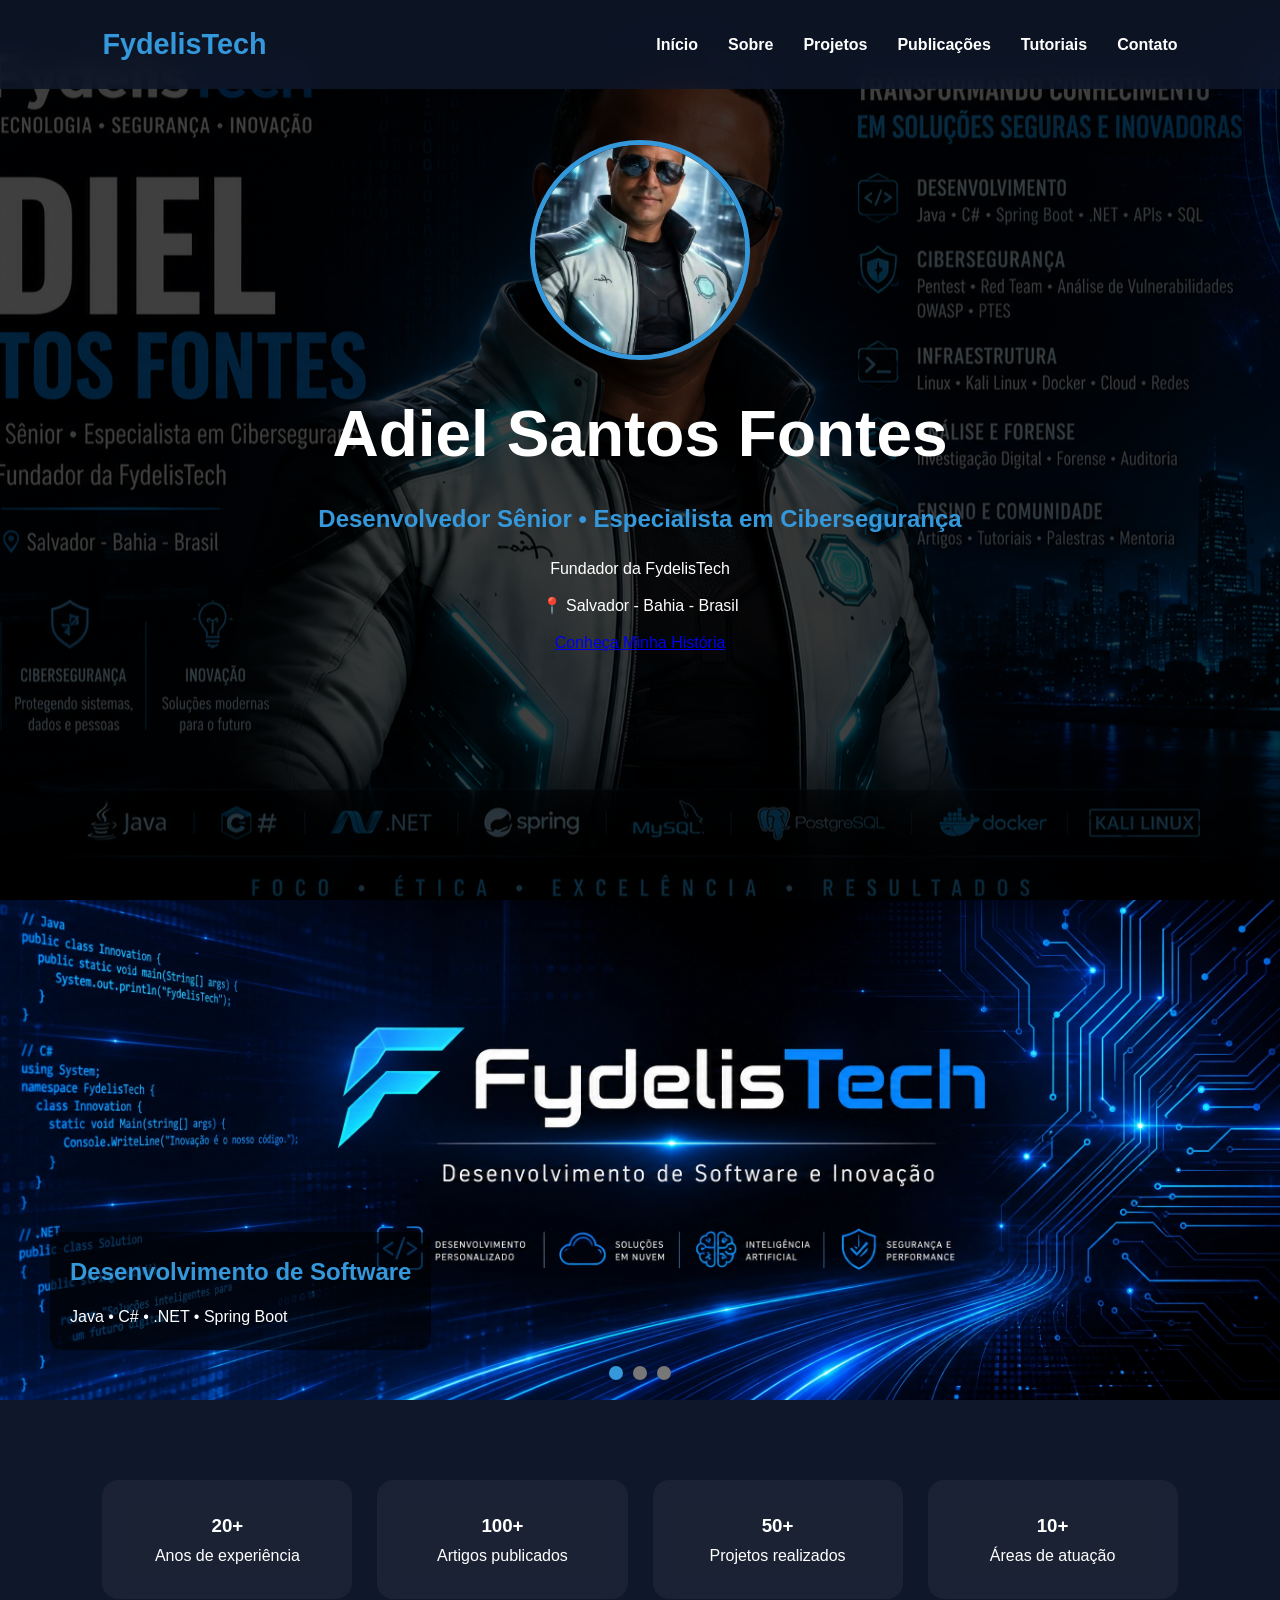
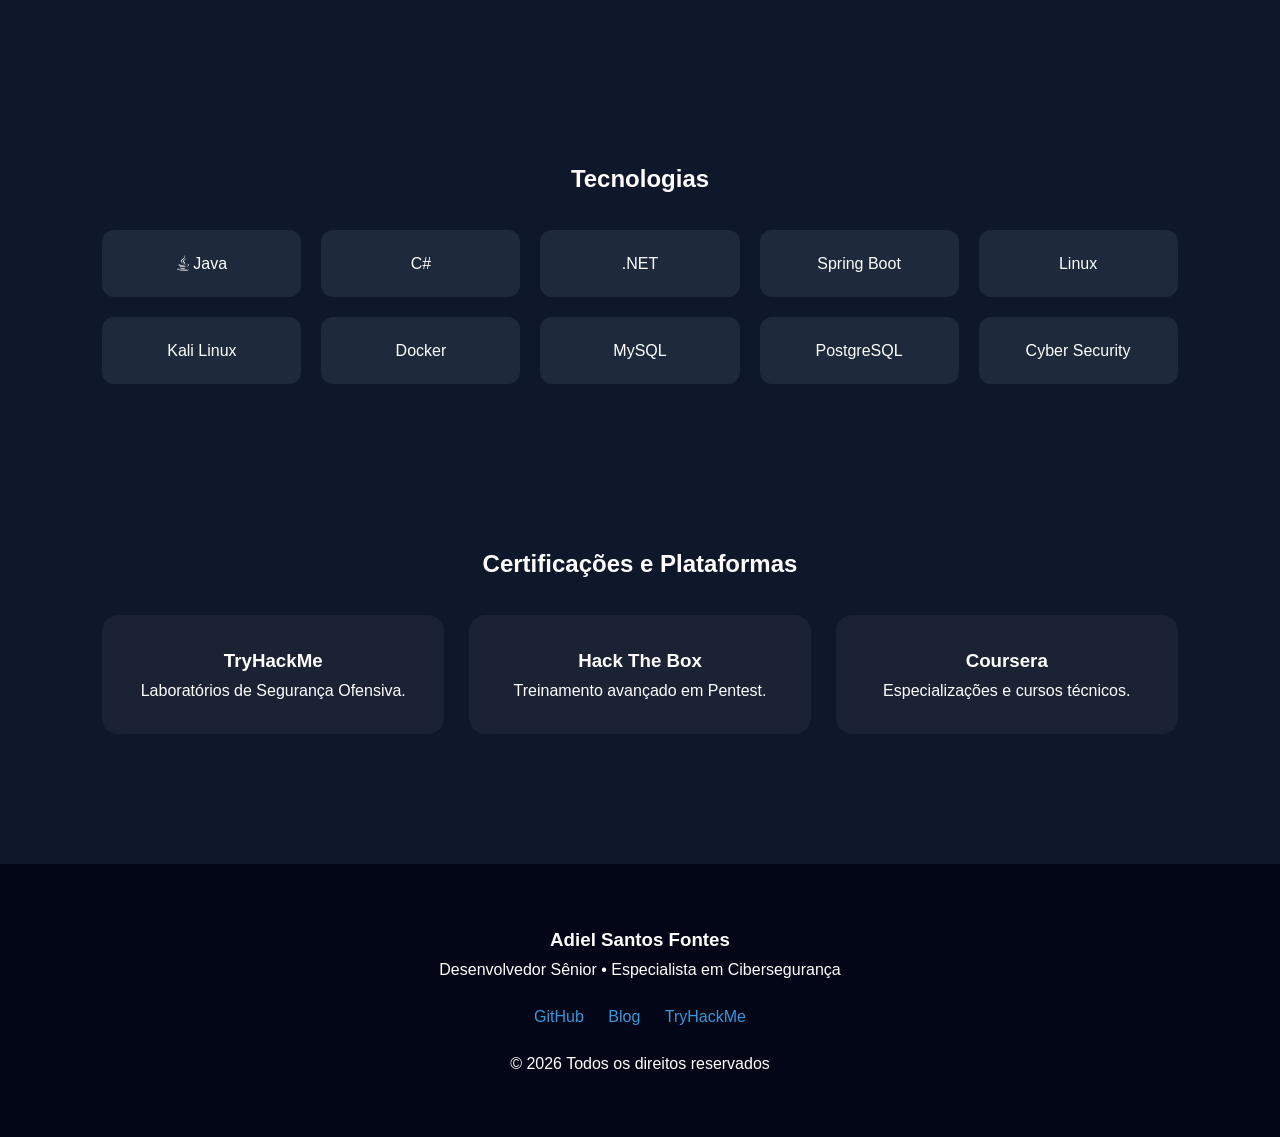
==== index.html @ eee5f09c "Remove social links from index.html Removed social links section from the HTML." ====
<!DOCTYPE html>
<html lang="pt-BR">

<head>

<meta charset="UTF-8">
<meta name="viewport" content="width=device-width, initial-scale=1.0">

<title>Adiel Santos Fontes | FydelisTech</title>

  <!-- Open Graph / Redes Sociais -->
<meta property="og:type" content="website">
<meta property="og:title" content="Adiel Santos Fontes | FydelisTech">
<meta property="og:description" content="Desenvolvedor Sênior, Especialista em Cibersegurança e Fundador da FydelisTech">
<meta property="og:url" content="https://adielfontes.com.br/">
<meta property="og:site_name" content="FydelisTech">
<!-- Recomendado adicionar uma imagem para o compartilhamento (1200x630px) -->
<meta property="og:image" content="https://adielfontes.com.br/assets/og-image.jpg">
  
  <!-- Meta Tags Adicionais -->
<meta name="author" content="Adiel Santos Fontes">
<meta name="keywords" content="Cibersegurança, Desenvolvimento, Python, Linux, FydelisTech, Segurança da Informação">
<meta name="robots" content="index, follow">
<meta name="theme-color" content="#000000"> <!-- Cor da barra de endereço no navegador mobile -->
  
<!-- Meta SEO -->
  <meta name="description" content="Desenvolvedor Sênior, Especialista em Cibersegurança e Fundador da FydelisTech">
  <meta name="author" content="Adiel Santos Fontes">
  <meta name="theme-color" content="#000000">
  <meta name="robots" content="index, follow">

    <!-- Open Graph (Redes Sociais) -->
  <meta property="og:title" content="Adiel Santos Fontes | FydelisTech">
  <meta property="og:description" content="Desenvolvedor Sênior, Especialista em Cibersegurança e Fundador da FydelisTech">
  <meta property="og:url" content="https://adielfontes.com.br/">
  
<link rel="stylesheet" href="css/style.css">
<link rel="stylesheet" href="css/animations.css">
<link rel="stylesheet" href="css/responsive.css">

<link rel="stylesheet"
href="https://cdnjs.cloudflare.com/ajax/libs/font-awesome/6.5.1/css/all.min.css">

<link rel="apple-touch-icon" sizes="180x180" href="/apple-touch-icon.png">
<link rel="icon" type="image/png" sizes="32x32" href="assets/logo.png">
<link rel="icon" type="image/png" sizes="16x16" href="/favicon-16x16.png">
<link rel="manifest" href="/site.webmanifest">

</head>

<body>

<!-- MENU -->

<nav>

<div class="logo">
FydelisTech
</div>

<div class="menu-toggle">
☰
</div>

<ul>

<li><a href="index.html">Início</a></li>
<li><a href="sobre-mim.html">Sobre</a></li>
<li><a href="projetos.html">Projetos</a></li>
<li><a href="publicacoes.html">Publicações</a></li>
<li><a href="tutoriais.html">Tutoriais</a></li>
<li><a href="contato.html">Contato</a></li>

</ul>

</nav>

<!-- HERO -->

<header class="hero">

<div class="hero-content">

<img src="img/perfil.jpg"
alt="Adiel Santos Fontes">

<h1>
Adiel Santos Fontes
</h1>

<h2>
Desenvolvedor Sênior • Especialista em Cibersegurança
</h2>

<p>
Fundador da FydelisTech
</p>

<p>
📍 Salvador - Bahia - Brasil
</p>

<a href="sobre.html" class="btn">
Conheça Minha História
</a>

</div>

</header>

<!-- CARROSSEL -->

<section class="carousel">

<div class="slide active">

<img src="img/banner1.png"
alt="Desenvolvimento">

<div class="caption">
<h2>Desenvolvimento de Software</h2>
<p>
Java • C# • .NET • Spring Boot
</p>
</div>

</div>

<div class="slide">

<img src="img/banner2.png"
alt="Cibersegurança">

<div class="caption">
<h2>Cibersegurança</h2>
<p>
Pentest • OWASP • Red Team
</p>
</div>

</div>

<div class="slide">

<img src="img/banner3.png"
alt="FydelisTech">

<div class="caption">
<h2>FydelisTech</h2>
<p>
Tecnologia • Segurança • Inovação
</p>
</div>

</div>

<div class="dots">

<span class="dot active"></span>
<span class="dot"></span>
<span class="dot"></span>

</div>

</section>

<!-- ESTATÍSTICAS -->

<section class="stats">

<div class="card">
<h3>20+</h3>
<p>Anos de experiência</p>
</div>

<div class="card">
<h3>100+</h3>
<p>Artigos publicados</p>
</div>

<div class="card">
<h3>50+</h3>
<p>Projetos realizados</p>
</div>

<div class="card">
<h3>10+</h3>
<p>Áreas de atuação</p>
</div>

</section>

<!-- TECNOLOGIAS -->

<section class="tecnologias">

<h2>Tecnologias</h2>

<div class="grid">

<div><i class="fa-brands fa-java"></i> Java</div>
<div>C#</div>
<div>.NET</div>
<div>Spring Boot</div>
<div>Linux</div>
<div>Kali Linux</div>
<div>Docker</div>
<div>MySQL</div>
<div>PostgreSQL</div>
<div>Cyber Security</div>

</div>

</section>

<!-- CERTIFICAÇÕES -->

<section class="certificacoes">

<h2>Certificações e Plataformas</h2>

<div class="cards">

<div class="projeto">
<h3>TryHackMe</h3>
<p>Laboratórios de Segurança Ofensiva.</p>
</div>

<div class="projeto">
<h3>Hack The Box</h3>
<p>Treinamento avançado em Pentest.</p>
</div>

<div class="projeto">
<h3>Coursera</h3>
<p>Especializações e cursos técnicos.</p>
</div>

</div>

</section>
 
<!-- FOOTER -->

<footer>

<h3>Adiel Santos Fontes</h3>

<p>
Desenvolvedor Sênior • Especialista em Cibersegurança
</p>

<div class="social">

<a href="https://github.com/fydelis2025">
GitHub
</a>

<a href="https://fydelistech.blogspot.com/">
Blog
</a>

<a href="https://tryhackme.com/p/adiel.vereador">
TryHackMe
</a>

</div>

<p>
© 2026 Todos os direitos reservados
</p>

</footer>

<script src="js/menu.js"></script>
<script src="js/carousel.js"></script>
<script src="js/scroll.js"></script>

</body>
</html>
---- css/style.css ----
*{
margin:0;
padding:0;
box-sizing:border-box;
}

body{
font-family:'Segoe UI',sans-serif;
background:#0f172a;
color:#fff;
line-height:1.7;
overflow-x:hidden;
}

/* =========================
HERO
========================= */

.hero{
min-height:100vh;
background:
linear-gradient(
rgba(0,0,0,.75),
rgba(0,0,0,.75)
),
url('../img/banner_hero.png');

```
background-size:cover;
background-position:center;
background-repeat:no-repeat;
```

}

.hero-content{
display:flex;
flex-direction:column;
justify-content:center;
align-items:center;
text-align:center;
padding:140px 20px 80px;
}

.hero-content img{
width:220px;
height:220px;
border-radius:50%;
border:5px solid #3498db;
object-fit:cover;
margin-bottom:20px;
}

.hero-content h1{
font-size:4rem;
margin-bottom:10px;
}

.hero-content h2{
color:#3498db;
max-width:900px;
margin-bottom:15px;
}

.hero-content p{
margin-bottom:10px;
}

/* =========================
MENU
========================= */

nav{
position:fixed;
top:0;
left:0;
width:100%;
padding:20px 8%;
display:flex;
justify-content:space-between;
align-items:center;
background:rgba(15,23,42,.85);
backdrop-filter:blur(12px);
z-index:999;
}

.logo{
font-size:1.8rem;
font-weight:700;
color:#3498db;
}

nav ul{
display:flex;
gap:30px;
list-style:none;
}

nav a{
color:white;
text-decoration:none;
font-weight:600;
transition:.3s;
}

nav a:hover

/* =========================
BOTÃO
========================= */

.btn{
background:#3498db;
padding:15px 35px;
border-radius:12px;
color:white;
text-decoration:none;
font-weight:600;
margin-top:20px;
transition:.3s;
}

.btn:hover{
background:#2980b9;
transform:translateY(-3px);
}

/* =========================
SEÇÕES
========================= */

.stats,
.tecnologias,
.certificacoes{
padding:80px 8%;
}

.stats{
display:grid;
grid-template-columns:repeat(auto-fit,minmax(250px,1fr));
gap:25px;
}

/* =========================
CARDS
========================= */

.card,
.projeto{
background:rgba(255,255,255,.05);
backdrop-filter:blur(10px);
padding:30px;
border-radius:16px;
transition:.4s;
}

.card:hover,
.projeto:hover{
transform:translateY(-10px);
box-shadow:0 10px 30px rgba(0,0,0,.3);
}

/* =========================
TECNOLOGIAS
========================= */

.grid{
display:grid;
grid-template-columns:repeat(auto-fit,minmax(180px,1fr));
gap:20px;
margin-top:30px;
}

.grid div{
background:#1e293b;
padding:20px;
border-radius:12px;
text-align:center;
transition:.3s;
}

.grid div:hover{
background:#3498db;
transform:translateY(-5px);
}

/* =========================
CERTIFICAÇÕES
========================= */

.cards{
display:grid;
grid-template-columns:repeat(auto-fit,minmax(300px,1fr));
gap:25px;
margin-top:30px;
}

/* =========================
RODAPÉ
========================= */

footer{
background:#020617;
padding:60px;
text-align:center;
margin-top:50px;
}

.social{
margin:20px 0;
}

.social a{
margin:0 10px;
color:#3498db;
text-decoration:none;
transition:.3s;
}

.social a:hover{
color:white;
}

/* =========================
MENU MOBILE
========================= */

.menu-toggle{
display:none;
color:white;
font-size:2rem;
cursor:pointer;
}

/* =========================
RESPONSIVIDADE
========================= */

@media(max-width:768px){

```
.menu-toggle{
    display:block;
}

nav{
    flex-wrap:wrap;
    padding:15px 20px;
}

nav ul{
    display:none;
    width:100%;
    flex-direction:column;
    margin-top:15px;
    text-align:center;
}

nav ul.active{
    display:flex;
}

.hero-content{
    padding-top:120px;
}

.hero-content img{
    width:150px;
    height:150px;
}

.hero-content h1{
    font-size:2.2rem;
}

.hero-content h2{
    font-size:1.2rem;
}

.stats{
    grid-template-columns:1fr;
}

.cards{
    grid-template-columns:1fr;
}

.grid{
    grid-template-columns:repeat(2,1fr);
}

footer{
    padding:40px 20px;
}
```

}

@media(max-width:480px){

```
.hero-content h1{
    font-size:1.8rem;
}

.hero-content h2{
    font-size:1rem;
}

.grid{
    grid-template-columns:1fr;
}
```

}
/* ==========================
   CARROSSEL
========================== */

.carousel{
    overflow:hidden;
    width:100%;
}

.slides{
    display:flex;
    width:300%;
    transition:transform .8s ease;
}

.slide{
    width:100%;
}

.slide img{
    width:100vw;
    height:500px;
    object-fit:cover;
    display:block;
}

/* ==========================
   TÍTULOS CENTRALIZADOS
========================== */

.tecnologias h2,
.certificacoes h2{
    text-align:center;
    margin-bottom:30px;
}

.card,
.projeto{
    text-align:center;
}
/* ==========================
   CARROSSEL PROFISSIONAL
========================== */

.carousel{
    position:relative;
    width:100%;
    height:500px;
    overflow:hidden;
}

.slide{
    position:absolute;
    width:100%;
    height:100%;
    opacity:0;
    transition:opacity 1.5s ease-in-out;
}

.slide.active{
    opacity:1;
    z-index:1;
}

.slide img{
    width:100%;
    height:100%;
    object-fit:cover;
}
/* =========================
CARROSSEL PROFISSIONAL
========================= */

.carousel{
position:relative;
height:500px;
overflow:hidden;
}

.slide{
position:absolute;
width:100%;
height:100%;
opacity:0;
transition:opacity 1.5s ease;
}

.slide.active{
opacity:1;
}

.slide img{
width:100%;
height:100%;
object-fit:cover;
}

.caption{
position:absolute;
left:50px;
bottom:50px;
background:rgba(0,0,0,.6);
padding:20px;
border-radius:12px;
}

.caption h2{
margin-bottom:10px;
color:#3498db;
}

.dots{
position:absolute;
bottom:20px;
left:50%;
transform:translateX(-50%);
display:flex;
gap:10px;
z-index:10;
}

.dot{
width:14px;
height:14px;
border-radius:50%;
background:#777;
}

.dot.active{
background:#3498db;
}

.social-links {
    display: flex;
    gap: 20px;
    justify-content: center;
    margin-top: 20px;
}

.social-links a {
    color: #ffffff; /* Cor branca padrão */
    font-size: 24px; /* Tamanho do ícone */
    transition: color 0.3s ease, transform 0.3s ease;
}

.social-links a:hover {
    color: #00aaff; /* Cor azul característica da FydelisTech */
    transform: scale(1.2); /* Efeito de zoom ao passar o mouse */
}
---- css/animations.css ----
/* ===================================
   ANIMAÇÕES GERAIS
=================================== */

.fade-in{
    opacity:0;
    transform:translateY(30px);
    transition:all .8s ease;
}

.fade-in.show{
    opacity:1;
    transform:translateY(0);
}

.zoom{
    transition:transform .4s ease;
}

.zoom:hover{
    transform:scale(1.05);
}

/* ===================================
   CARDS
=================================== */

.card,
.projeto,
.grid div{
    transition:all .4s ease;
}

.card:hover,
.projeto:hover{
    transform:translateY(-10px);
    box-shadow:0 15px 40px rgba(0,0,0,.3);
}

.grid div:hover{
    transform:translateY(-5px);
}

/* ===================================
   FOTO DE PERFIL
=================================== */

.hero-content img{
    animation:float 4s ease-in-out infinite;
}

@keyframes float{

    0%{
        transform:translateY(0);
    }

    50%{
        transform:translateY(-10px);
    }

    100%{
        transform:translateY(0);
    }

}

/* ===================================
   TÍTULO PRINCIPAL
=================================== */

.hero-content h1{
    animation:slideDown 1s ease;
}

@keyframes slideDown{

    from{
        opacity:0;
        transform:translateY(-40px);
    }

    to{
        opacity:1;
        transform:translateY(0);
    }

}

/* ===================================
   SUBTÍTULO
=================================== */

.hero-content h2{
    animation:fadeUp 1.2s ease;
}

.hero-content p{
    animation:fadeUp 1.5s ease;
}

@keyframes fadeUp{

    from{
        opacity:0;
        transform:translateY(30px);
    }

    to{
        opacity:1;
        transform:translateY(0);
    }

}

/* ===================================
   BOTÃO
=================================== */

.btn{
    animation:fadeUp 1.8s ease;
}

/* ===================================
   LOGO
=================================== */

.logo{
    animation:logoGlow 3s infinite alternate;
}

@keyframes logoGlow{

    from{
        text-shadow:0 0 10px rgba(52,152,219,.3);
    }

    to{
        text-shadow:
        0 0 20px rgba(52,152,219,.8),
        0 0 40px rgba(52,152,219,.5);
    }

}

/* ===================================
   APARECER AO ROLAR
=================================== */

.reveal{
    opacity:0;
    transform:translateY(50px);
    transition:all .8s ease;
}

.reveal.active{
    opacity:1;
    transform:translateY(0);
}
---- css/responsive.css ----
/* ===================================
   TABLETS E NOTEBOOKS
=================================== */

@media (max-width:1024px){

    .hero-content h1{
        font-size:3rem;
    }

    .hero-content h2{
        font-size:1.4rem;
    }

    nav ul{
        gap:15px;
    }

    .stats{
        grid-template-columns:repeat(2,1fr);
    }

}

/* ===================================
   CELULARES E TABLETS
=================================== */

@media (max-width:768px){

    .menu-toggle{
        display:block;
        font-size:2rem;
        color:white;
        cursor:pointer;
    }

    nav{
        padding:15px 20px;
        flex-wrap:wrap;
    }

    .logo{
        font-size:1.5rem;
    }

    nav ul{
        display:none;
        width:100%;
        flex-direction:column;
        text-align:center;
        gap:0;
        margin-top:15px;
    }

    nav ul.active{
        display:flex;
    }

    nav ul li{
        padding:12px 0;
        border-bottom:1px solid rgba(255,255,255,.1);
    }

    .hero{
        min-height:100vh;
    }

    .hero-content{
        padding:120px 20px 60px;
    }

    .hero-content img{
        width:160px;
        height:160px;
    }

    .hero-content h1{
        font-size:2.2rem;
        line-height:1.2;
    }

    .hero-content h2{
        font-size:1.1rem;
    }

    .hero-content p{
        font-size:1rem;
    }

    .stats{
        grid-template-columns:1fr;
    }

    .cards{
        grid-template-columns:1fr;
    }

    .grid{
        grid-template-columns:repeat(2,1fr);
    }

    .card,
    .projeto{
        padding:25px;
    }

    footer{
        padding:40px 20px;
    }

}

/* ===================================
   SMARTPHONES
=================================== */

@media (max-width:480px){

    .hero-content{
        padding-top:100px;
    }

    .hero-content img{
        width:130px;
        height:130px;
    }

    .hero-content h1{
        font-size:1.8rem;
    }

    .hero-content h2{
        font-size:1rem;
    }

    .hero-content p{
        font-size:.95rem;
    }

    .grid{
        grid-template-columns:1fr;
    }

    .btn{
        width:100%;
        max-width:300px;
        text-align:center;
    }

    .card,
    .projeto{
        padding:20px;
    }

    footer h3{
        font-size:1.2rem;
    }

    footer p{
        font-size:.9rem;
    }

    .social{
        display:flex;
        flex-direction:column;
        gap:10px;
    }

}
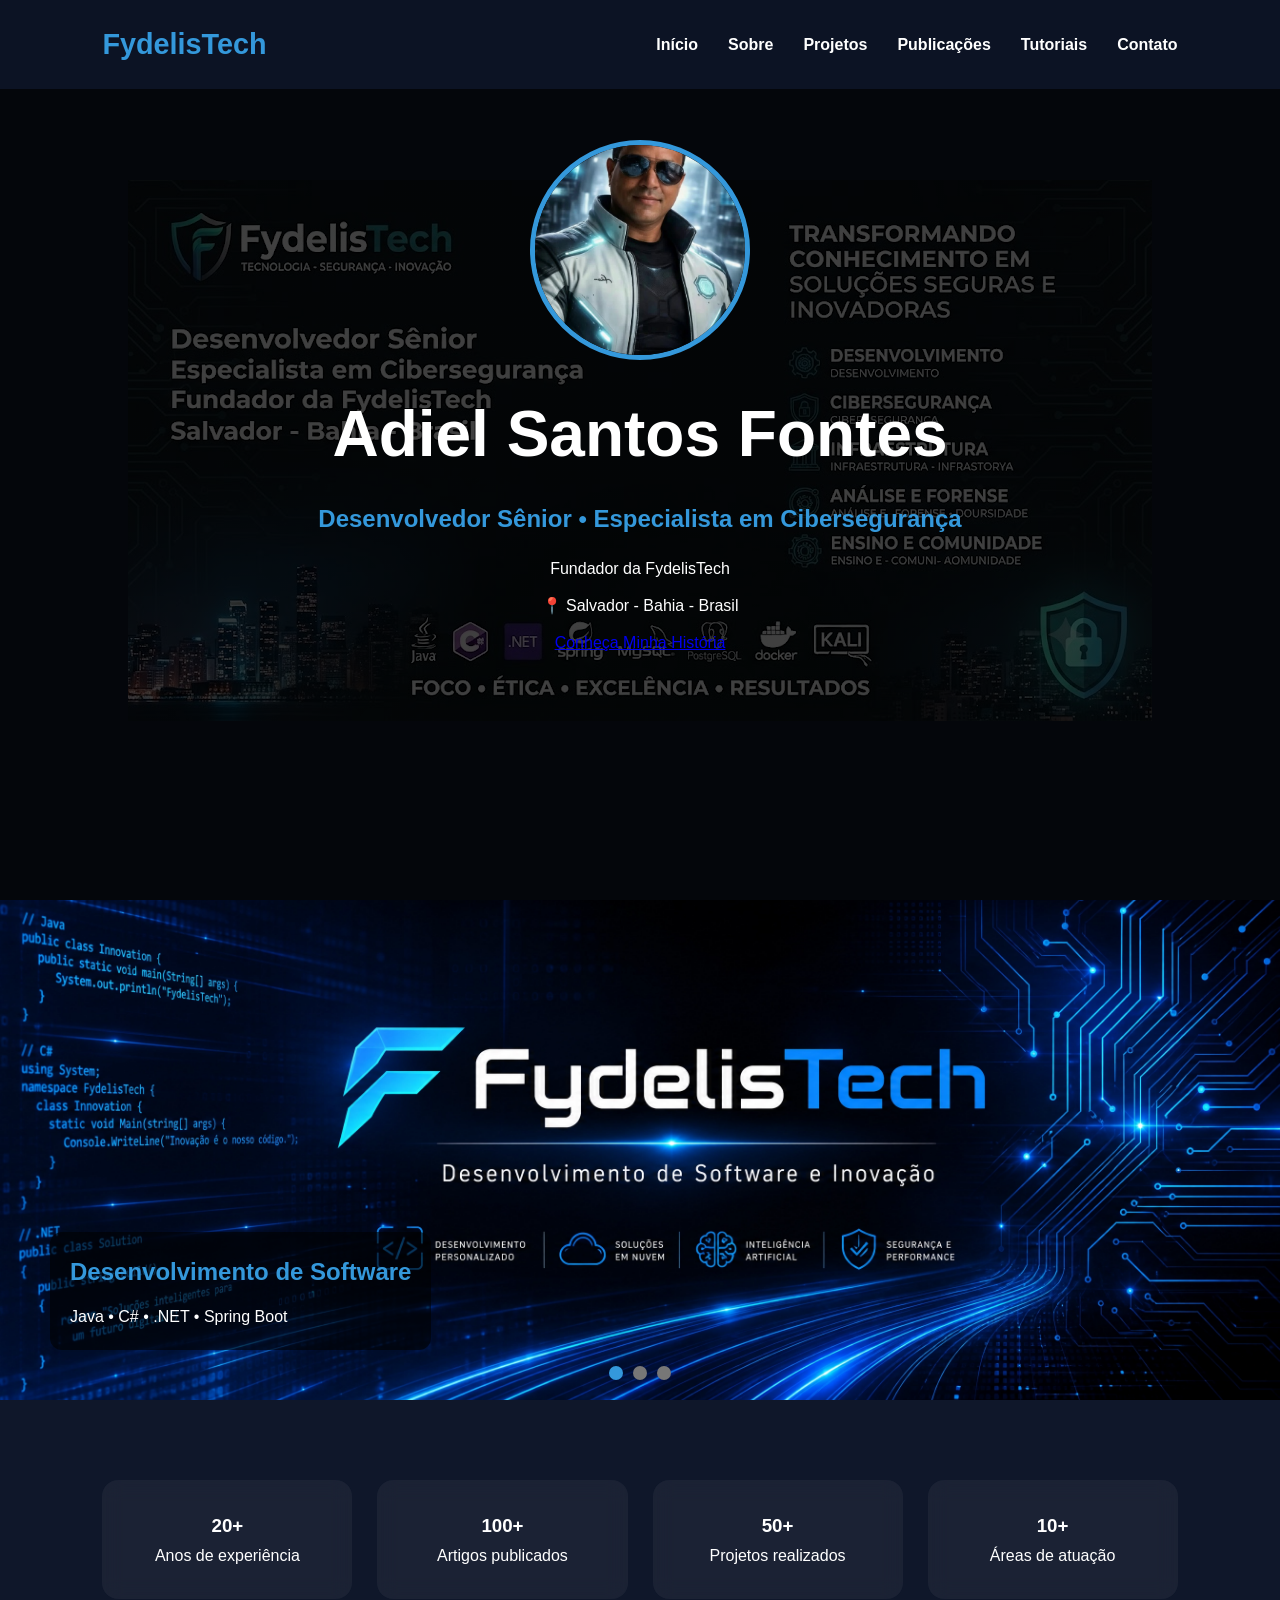
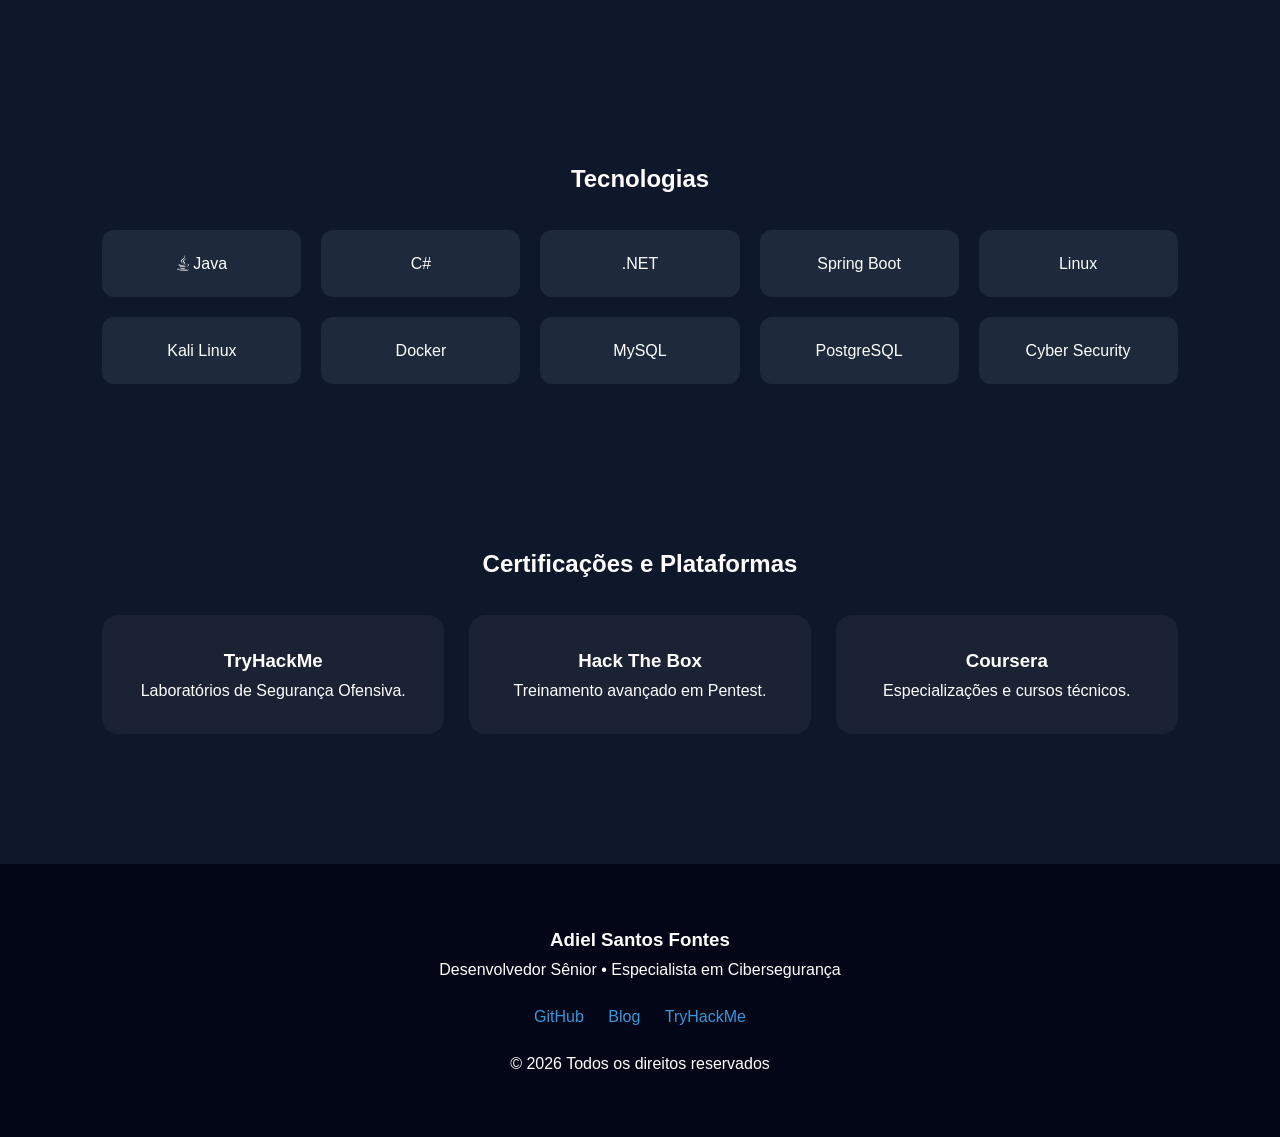
==== commit 76bd807b: "Add Google Tag Manager script to index.html" ====
--- a/index.html
+++ b/index.html
@@ -8,31 +8,37 @@
 
 <title>Adiel Santos Fontes | FydelisTech</title>
 
-  <!-- Open Graph / Redes Sociais -->
+<!-- Meta SEO Básica -->
+<meta name="author" content="Adiel Santos Fontes">
+<meta name="description" content="Desenvolvedor Sênior com mais de 20 anos de experiência, Especialista em Cibersegurança e Fundador da FydelisTech. Atuo em Salvador-BA com desenvolvimento de software, Pentest, Red Team e soluções tecnológicas seguras.">
+<meta name="keywords" content="Cibersegurança, Desenvolvimento de Software, Java, C#, .NET, Spring Boot, Pentest, OWASP, FydelisTech, Segurança da Informação, Salvador-BA">
+<meta name="robots" content="index, follow">
+<meta name="theme-color" content="#165DFF">
+
+<!-- Open Graph (WhatsApp, Facebook, LinkedIn, Telegram) -->
+<meta property="fb:app_id" content="1998044647266297">
 <meta property="og:type" content="website">
-<meta property="og:title" content="Adiel Santos Fontes | FydelisTech">
-<meta property="og:description" content="Desenvolvedor Sênior, Especialista em Cibersegurança e Fundador da FydelisTech">
 <meta property="og:url" content="https://adielfontes.com.br/">
-<meta property="og:site_name" content="FydelisTech">
-<!-- Recomendado adicionar uma imagem para o compartilhamento (1200x630px) -->
+<meta property="og:title" content="Adiel Fontes • Tecnologia e Segurança | FydelisTech">
+<meta property="og:description" content="Desenvolvedor Sênior • Especialista em Cibersegurança • Fundador da FydelisTech | +20 anos de experiência, projetos e artigos na área de tecnologia.">
+<meta property="og:site_name" content="Adiel Fontes">
+<meta property="og:locale" content="pt_BR">
 <meta property="og:image" content="https://adielfontes.com.br/assets/og-image.jpg">
-  
-  <!-- Meta Tags Adicionais -->
-<meta name="author" content="Adiel Santos Fontes">
-<meta name="keywords" content="Cibersegurança, Desenvolvimento, Python, Linux, FydelisTech, Segurança da Informação">
-<meta name="robots" content="index, follow">
-<meta name="theme-color" content="#000000"> <!-- Cor da barra de endereço no navegador mobile -->
-  
-<!-- Meta SEO -->
-  <meta name="description" content="Desenvolvedor Sênior, Especialista em Cibersegurança e Fundador da FydelisTech">
-  <meta name="author" content="Adiel Santos Fontes">
-  <meta name="theme-color" content="#000000">
-  <meta name="robots" content="index, follow">
-
-    <!-- Open Graph (Redes Sociais) -->
-  <meta property="og:title" content="Adiel Santos Fontes | FydelisTech">
-  <meta property="og:description" content="Desenvolvedor Sênior, Especialista em Cibersegurança e Fundador da FydelisTech">
-  <meta property="og:url" content="https://adielfontes.com.br/">
+<meta property="og:image:width" content="1200">
+<meta property="og:image:height" content="630">
+
+<!-- Twitter / X -->
+<meta name="twitter:card" content="summary_large_image">
+<meta name="twitter:url" content="https://adielfontes.com.br/">
+<meta name="twitter:title" content="Adiel Fontes • Tecnologia e Segurança | FydelisTech">
+<meta name="twitter:description" content="Desenvolvedor Sênior • Especialista em Cibersegurança • Fundador da FydelisTech">
+<meta name="twitter:image" content="https://adielfontes.com.br/assets/og-image.jpg">
+
+<!-- PWA / Manifesto -->
+<link rel="manifest" href="/site.webmanifest">
+<meta name="apple-mobile-web-app-capable" content="yes">
+<meta name="apple-mobile-web-app-status-bar-style" content="black-translucent">
+<meta name="apple-mobile-web-app-title" content="Adiel Fontes">
   
 <link rel="stylesheet" href="css/style.css">
 <link rel="stylesheet" href="css/animations.css">
@@ -44,7 +50,12 @@
 <link rel="apple-touch-icon" sizes="180x180" href="/apple-touch-icon.png">
 <link rel="icon" type="image/png" sizes="32x32" href="assets/logo.png">
 <link rel="icon" type="image/png" sizes="16x16" href="/favicon-16x16.png">
+
 <link rel="manifest" href="/site.webmanifest">
+<meta name="theme-color" content="#165DFF">
+<meta name="apple-mobile-web-app-capable" content="yes">
+<meta name="apple-mobile-web-app-status-bar-style" content="black-translucent">
+<meta name="apple-mobile-web-app-title" content="Adiel Fontes">
 
 </head>
 
@@ -276,5 +287,15 @@
 <script src="js/carousel.js"></script>
 <script src="js/scroll.js"></script>
 
+  <!-- Google tag (gtag.js) -->
+<script async src="https://www.googletagmanager.com/gtag/js?id=G-B8N3JGXJBJ"></script>
+<script>
+  window.dataLayer = window.dataLayer || [];
+  function gtag(){dataLayer.push(arguments);}
+  gtag('js', new Date());
+
+  gtag('config', 'G-B8N3JGXJBJ');
+</script>
+  
 </body>
 </html>
--- a/css/style.css
+++ b/css/style.css
@@ -23,7 +23,7 @@
 rgba(0,0,0,.75),
 rgba(0,0,0,.75)
 ),
-url('../img/banner_hero.png');
+url('../img/topo.jpg');
 
 ```
 background-size:cover;
